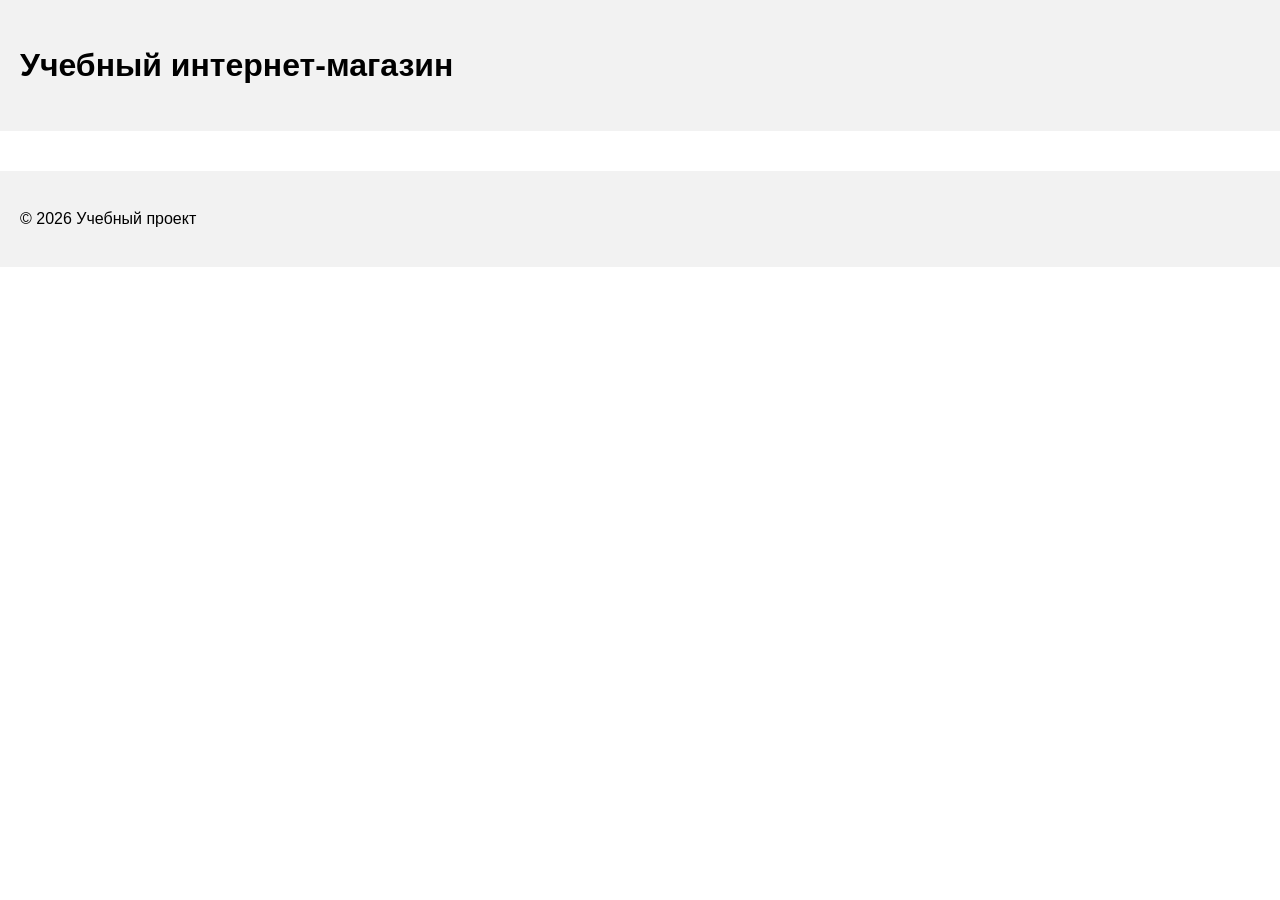
==== index.html @ fc6d2eed "Базовый html код" ====
<!DOCTYPE html>
<html lang="ru">
<head>
  <meta charset="UTF-8">
  <meta name="viewport" content="width=device-width, initial-scale=1.0">
  <title>Каталог товаров</title>
  <link rel="stylesheet" href="css/style.css">
</head>
<body>
  <header>
    <h1>Учебный интернет-магазин</h1>
  </header>

  <main>
    
  </main>

  <footer>
    <p>&copy; 2026 Учебный проект</p>
  </footer>
</body>
</html>
---- css/style.css ----
body {
  margin: 0;
  font-family: Arial, sans-serif;
  line-height: 1.5;
}

header,
main,
footer {
  padding: 20px;
}

header {
  background-color: #f2f2f2;
}

footer {
  background-color: #f2f2f2;
}
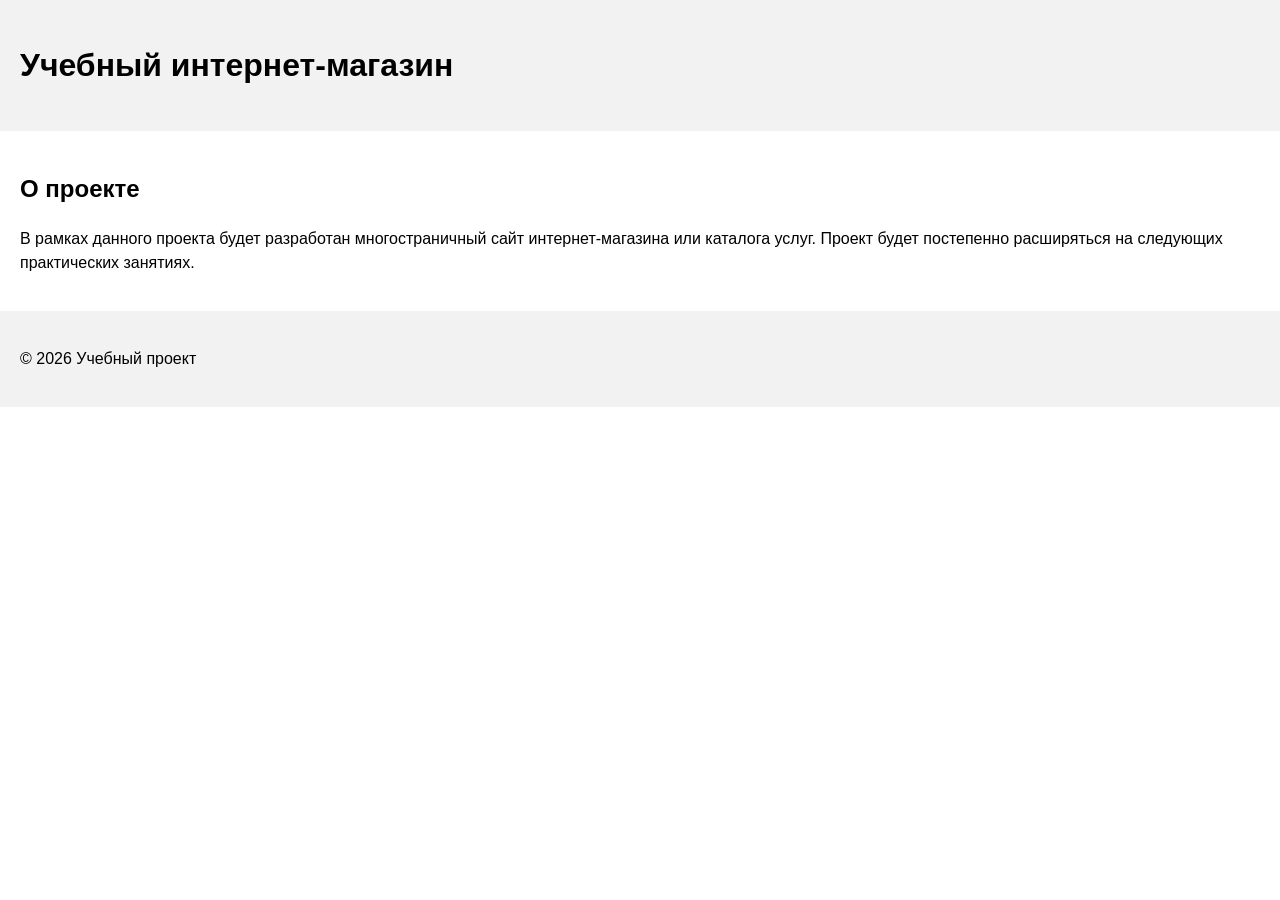
==== commit ad8fa1b4: "html: Добавление блока <selection>" ====
--- a/index.html
+++ b/index.html
@@ -12,7 +12,15 @@
   </header>
 
   <main>
-    
+    <section>
+  <h2>О проекте</h2>
+  <p>
+    В рамках данного проекта будет разработан многостраничный сайт
+    интернет-магазина или каталога услуг. Проект будет постепенно
+    расширяться на следующих практических занятиях.
+  </p>
+</section>
+
   </main>
 
   <footer>
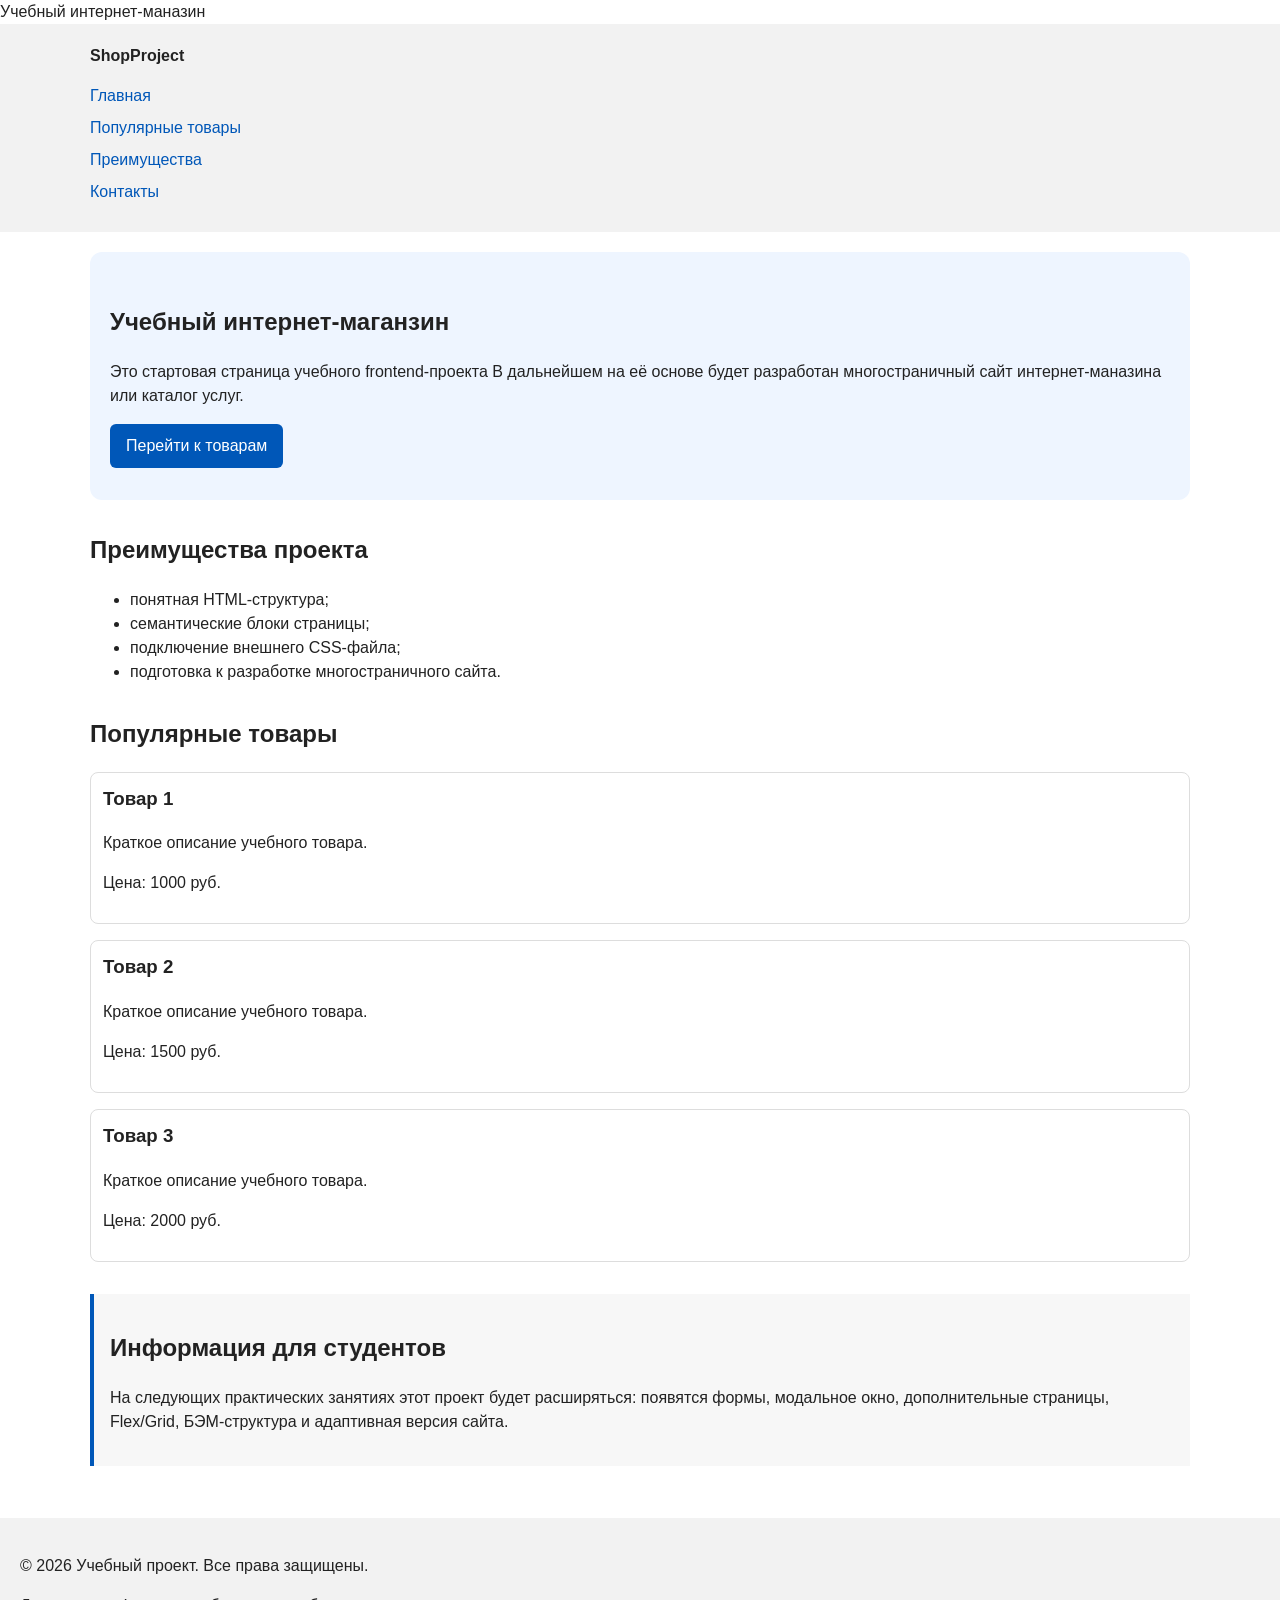
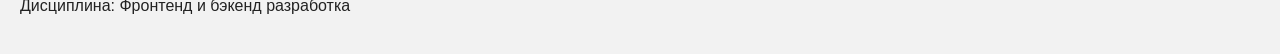
==== commit 4c8e9a56: "feat: add semantic HTML structure and base CSS styles" ====
--- a/index.html
+++ b/index.html
@@ -1,30 +1,80 @@
 <!DOCTYPE html>
 <html lang="ru">
-<head>
-  <meta charset="UTF-8">
-  <meta name="viewport" content="width=device-width, initial-scale=1.0">
-  <title>Каталог товаров</title>
-  <link rel="stylesheet" href="css/style.css">
-</head>
-<body>
-  <header>
-    <h1>Учебный интернет-магазин</h1>
-  </header>
+  <head>
+    <meta charset="UTF-8">
+    <meta name="viewport" content="width=device-width, initial-scale=1.0">
+    <titile>Учебный интернет-маназин<titile>
+      <link rel="stylesheet" href="css/style.css">
+  </head>
 
-  <main>
-    <section>
-  <h2>О проекте</h2>
-  <p>
-    В рамках данного проекта будет разработан многостраничный сайт
-    интернет-магазина или каталога услуг. Проект будет постепенно
-    расширяться на следующих практических занятиях.
-  </p>
-</section>
+  <body>
+    <header>
+      <div class="site-header">
+        <a class="site-logo" href="index.html">ShopProject</a>
 
-  </main>
+        <nav class="site-nav" aria-label="Основная навигация">
+          <ul class="site-nav__list">
+            <li><a href="index.html">Главная</a></li>
+            <li><a href="#popular">Популярные товары</a></li>
+            <li><a href="#advantages">Преимущества</a></li>
+            <li><a href="#contacts">Контакты</a></li>
+          </ul>
+        </nav>
+      </div>
+    </header>
+    <main>
+      <section class="hero">
+        <h1>Учебный интернет-маганзин</h1>
+        <p>
+          Это стартовая страница учебного frontend-проекта
+          В дальнейшем на её основе будет разработан многостраничный сайт
+          интернет-маназина или каталог услуг.
+        </p>
+        <a class="button" href="#popular">Перейти к товарам</a>
+      </section>
+      
+      <section class="section" id="advantages">
+        <h2>Преимущества проекта</h2>
 
-  <footer>
-    <p>&copy; 2026 Учебный проект</p>
-  </footer>
-</body>
-</html>
+        <ul class="advantages-list">
+          <li>понятная HTML-структура;</li>
+          <li>семантические блоки страницы;</li>
+          <li>подключение внешнего CSS-файла;</li>
+          <li>подготовка к разработке многостраничного сайта.</li>
+        </ul>
+      </section>
+      <section class="section" id="popular">
+        <h2>Популярные товары</h2>
+        <article class="product-card">
+          <h3>Товар 1</h3>
+          <p>Краткое описание учебного товара.</p>
+          <p>Цена: 1000 руб.</p>
+        </article>
+        <article class="product-card">
+          <h3>Товар 2</h3>
+          <p>Краткое описание учебного товара.</p>
+          <p>Цена: 1500 руб.</p>
+        </article>
+        <article class="product-card">
+          <h3>Товар 3</h3>
+          <p>Краткое описание учебного товара.</p>
+          <p>Цена: 2000 руб.</p>
+        </article>
+      </section>
+      <aside class="aside-info">
+        <h2>Информация для студентов</h2>
+        <p>
+          На следующих практических занятиях этот проект будет расширяться:
+          появятся формы, модальное окно, дополнительные страницы, Flex/Grid,
+          БЭМ-структура и адаптивная версия сайта.
+        </p>
+      </aside>
+    </main>
+    <footer id="contacts">
+        <p>&copy; 2026 Учебный проект. Все права защищены.</p>
+        <p>Дисциплина: Фронтенд и бэкенд разработка</p>
+    </footer>
+
+
+  </body>
+</html>
--- a/css/style.css
+++ b/css/style.css
@@ -1,7 +1,13 @@
+* {
+  box-sizing: border-box;
+}
+
 body {
   margin: 0;
   font-family: Arial, sans-serif;
   line-height: 1.5;
+  color: #222222;
+  background-color: #ffffff;
 }
 
 header,
@@ -10,10 +16,144 @@
   padding: 20px;
 }
 
+/*
+  Оформляем шапку страницы.
+  Пока используется простой светло-серый фон.
+*/
 header {
   background-color: #f2f2f2;
 }
 
+/*
+  Оформляем подвал страницы тем же фоном,
+  чтобы визуально отделить его от основного содержимого.
+*/
 footer {
   background-color: #f2f2f2;
 }
+
+/*
+  Ограничиваем ширину содержимого шапки,
+  чтобы оно не растягивалось слишком сильно на широких экранах.
+*/
+.site-header {
+  max-width: 1100px;
+  margin: 0 auto;
+}
+
+/*
+  Оформляем текстовый логотип.
+*/
+.site-logo {
+  font-weight: bold;
+  text-decoration: none;
+  color: #222222;
+}
+
+/*
+  Убираем стандартные отступы и маркеры списка навигации.
+*/
+.site-nav__list {
+  padding: 0;
+  margin: 16px 0 0;
+  list-style: none;
+}
+
+/*
+  Добавляем расстояние между пунктами меню.
+*/
+.site-nav__list li {
+  margin-bottom: 8px;
+}
+
+/*
+  Оформляем ссылки меню.
+*/
+.site-nav__list a {
+  color: #0057b8;
+  text-decoration: none;
+}
+
+/*
+  При наведении мыши подчёркиваем ссылку.
+  Подробно состояния интерфейса будут рассмотрены в практической работе 1.7.
+*/
+.site-nav__list a:hover {
+  text-decoration: underline;
+}
+
+/*
+  Hero-блок — первый крупный блок страницы.
+  Он визуально отделяется от остальных разделов фоном и отступами.
+*/
+.hero {
+  max-width: 1100px;
+  margin: 0 auto 32px;
+  padding: 32px 20px;
+  background-color: #eef5ff;
+  border-radius: 12px;
+}
+
+/*
+  Общий класс для разделов страницы.
+*/
+.section {
+  max-width: 1100px;
+  margin: 0 auto 32px;
+}
+
+/*
+  Убираем лишний верхний отступ у заголовков разделов.
+*/
+.section h2 {
+  margin-top: 0;
+}
+
+/*
+  Карточка товара — самостоятельный блок.
+  На следующих занятиях карточки будут доработаны и выстроены в сетку.
+*/
+.product-card {
+  margin-bottom: 16px;
+  padding: 12px;
+  border: 1px solid #dddddd;
+  border-radius: 8px;
+  background-color: #ffffff;
+}
+
+/*
+  Убираем лишний верхний отступ у заголовка карточки.
+*/
+.product-card h3 {
+  margin-top: 0;
+}
+
+/*
+  Пока это обычная ссылка, но визуально она оформляется как кнопка.
+*/
+.button {
+  display: inline-block;
+  padding: 10px 16px;
+  color: #ffffff;
+  background-color: #0057b8;
+  text-decoration: none;
+  border-radius: 6px;
+}
+
+/*
+  Простое состояние наведения для кнопки.
+*/
+.button:hover {
+  background-color: #003f86;
+}
+
+/*
+  Дополнительный информационный блок.
+*/
+.aside-info {
+  max-width: 1100px;
+  margin: 0 auto 32px;
+  padding: 16px;
+  border-left: 4px solid #0057b8;
+  background-color: #f7f7f7;
+}
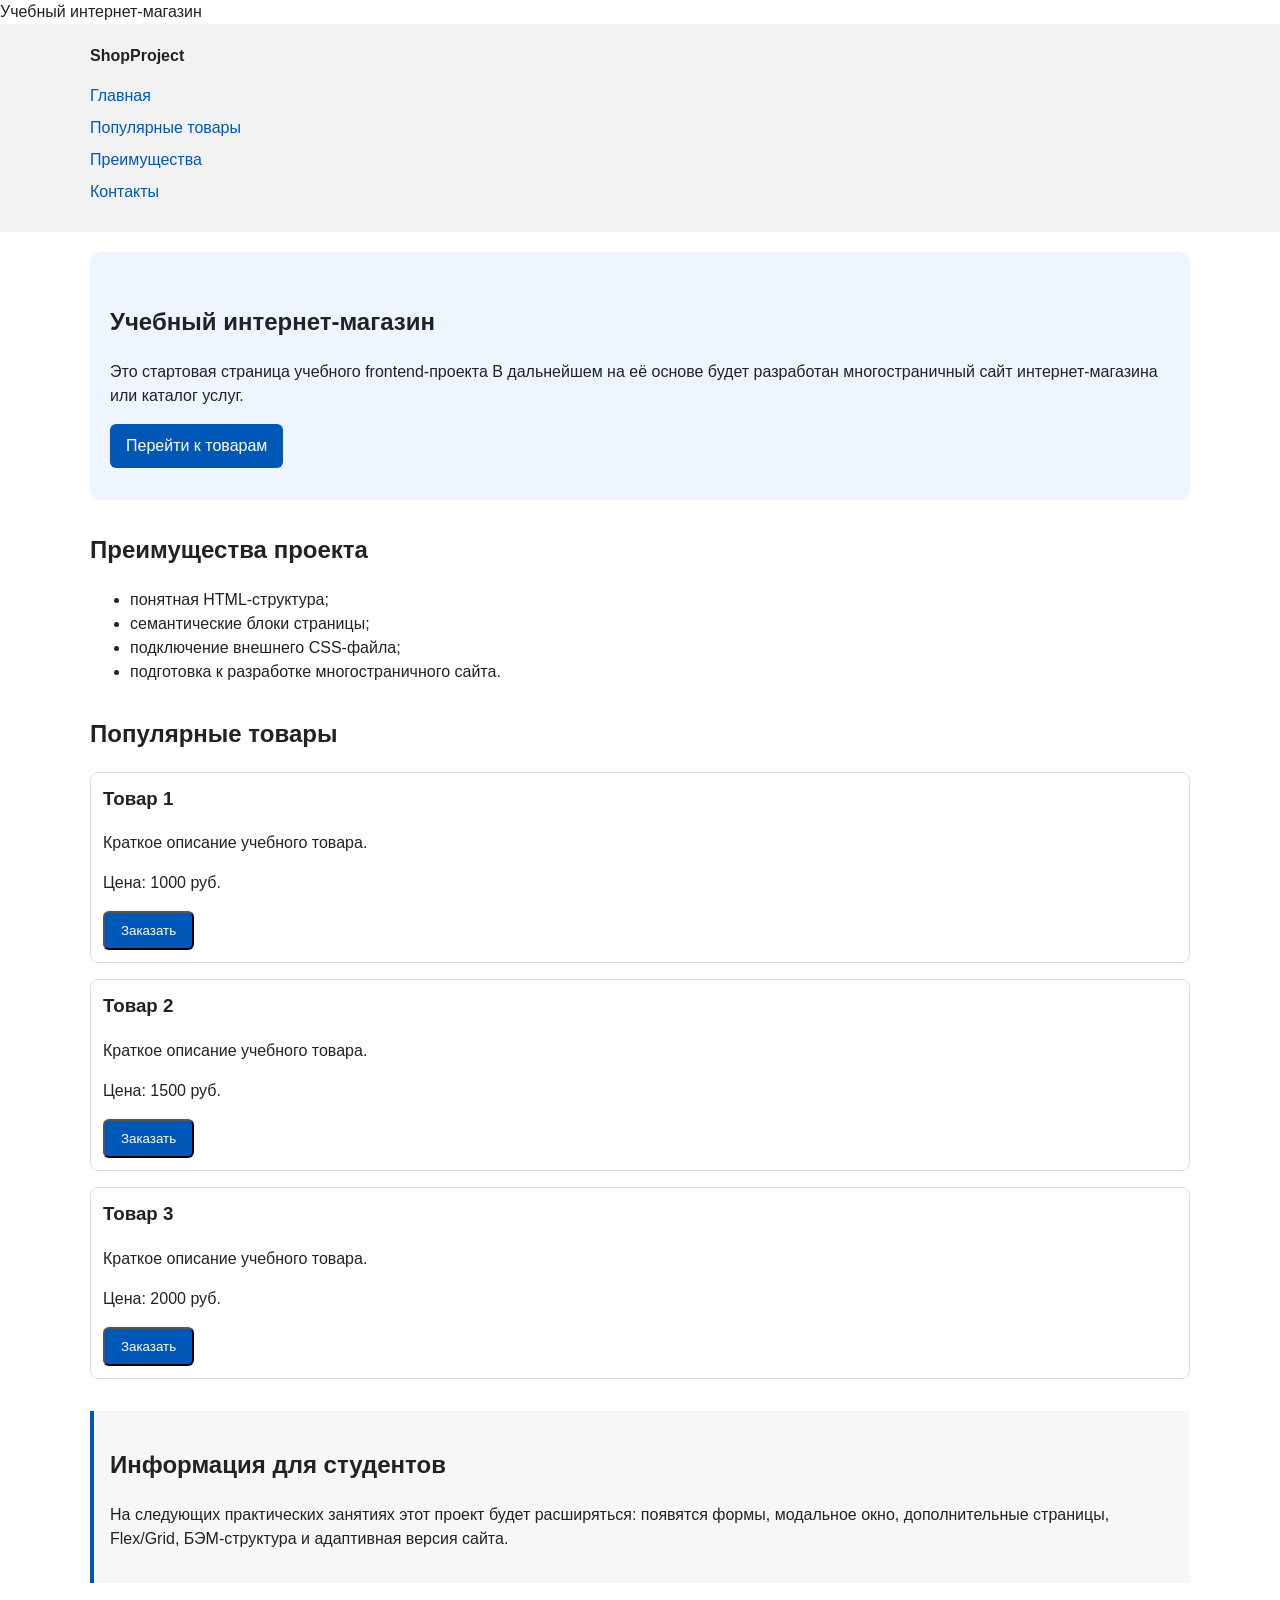
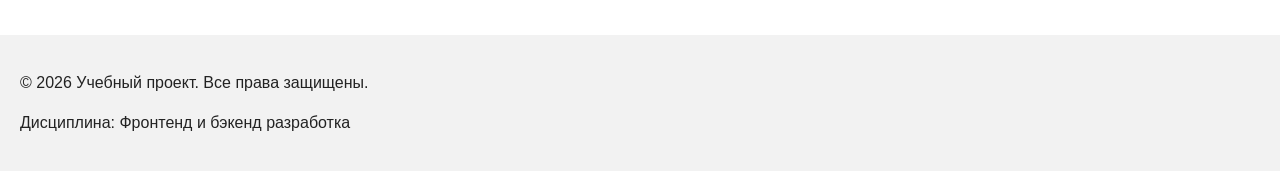
==== commit 23b04e66: "feat: add order form modal and validation" ====
--- a/index.html
+++ b/index.html
@@ -3,8 +3,9 @@
   <head>
     <meta charset="UTF-8">
     <meta name="viewport" content="width=device-width, initial-scale=1.0">
-    <titile>Учебный интернет-маназин<titile>
+    <titile>Учебный интернет-магазин<titile>
       <link rel="stylesheet" href="css/style.css">
+      <script src="js/main.js" defer></script>
   </head>
 
   <body>
@@ -24,11 +25,11 @@
     </header>
     <main>
       <section class="hero">
-        <h1>Учебный интернет-маганзин</h1>
+        <h1>Учебный интернет-магазин</h1>
         <p>
           Это стартовая страница учебного frontend-проекта
           В дальнейшем на её основе будет разработан многостраничный сайт
-          интернет-маназина или каталог услуг.
+          интернет-магазина или каталог услуг.
         </p>
         <a class="button" href="#popular">Перейти к товарам</a>
       </section>
@@ -49,16 +50,28 @@
           <h3>Товар 1</h3>
           <p>Краткое описание учебного товара.</p>
           <p>Цена: 1000 руб.</p>
+          <button class="button product-card__button" type="button" data-product="Товар 1">
+            Заказать
+          </button>
+
         </article>
         <article class="product-card">
           <h3>Товар 2</h3>
           <p>Краткое описание учебного товара.</p>
           <p>Цена: 1500 руб.</p>
+          <button class="button product-card__button" type="button" data-product="Товар 1">
+            Заказать
+          </button>
+
         </article>
         <article class="product-card">
           <h3>Товар 3</h3>
           <p>Краткое описание учебного товара.</p>
           <p>Цена: 2000 руб.</p>
+          <button class="button product-card__button" type="button" data-product="Товар 1">
+            Заказать
+          </button>
+
         </article>
       </section>
       <aside class="aside-info">
@@ -74,7 +87,105 @@
         <p>&copy; 2026 Учебный проект. Все права защищены.</p>
         <p>Дисциплина: Фронтенд и бэкенд разработка</p>
     </footer>
+    
+    <dialog class="order-dialog" id="order-dialog" aria-labelledby="order-dialog-title">
+  <h2 id="order-dialog-title">Оформление заявки</h2>
 
+  <form class="order-form" id="order-form" action="#" method="post" novalidate>
+    <input id="selected-product" name="selected-product" type="hidden">
 
+    <div class="form-field">
+      <label for="order-name">Имя</label>
+      <input
+        id="order-name"
+        name="name"
+        type="text"
+        placeholder="Введите ваше имя"
+        minlength="2"
+        autocomplete="given-name"
+        required
+      >
+    </div>
+
+    <div class="form-field">
+      <label for="order-email">E-mail</label>
+      <input
+        id="order-email"
+        name="email"
+        type="email"
+        placeholder="example@mail.ru"
+        autocomplete="email"
+        required
+      >
+    </div>
+
+    <div class="form-field">
+      <label for="order-phone">Телефон</label>
+      <input
+        id="order-phone"
+        name="phone"
+        type="tel"
+        inputmode="tel"
+        placeholder="+7 (900) 000-00-00"
+        pattern="^\+7 \(\d{3}\) \d{3}-\d{2}-\d{2}$"
+        required
+      >
+      <small>Формат: +7 (900) 000-00-00</small>
+    </div>
+
+    <div class="form-field">
+      <label for="order-date">Дата связи</label>
+      <input
+        id="order-date"
+        name="date"
+        type="date"
+      >
+    </div>
+
+    <div class="form-field">
+      <label for="order-topic">Тема заявки</label>
+      <select id="order-topic" name="topic" required>
+        <option value="">Выберите тему</option>
+        <option value="product">Заказ товара</option>
+        <option value="consultation">Консультация</option>
+        <option value="delivery">Доставка</option>
+      </select>
+    </div>
+
+    <div class="form-field">
+      <label for="order-comment">Комментарий</label>
+      <textarea
+        id="order-comment"
+        name="comment"
+        rows="4"
+        placeholder="Укажите дополнительную информацию"
+      ></textarea>
+    </div>
+
+    <div class="form-field form-field--checkbox">
+      <label>
+        <input
+          id="order-agreement"
+          name="agreement"
+          type="checkbox"
+          required
+        >
+        Я согласен на обработку данных
+      </label>
+    </div>
+
+    <div class="form-actions">
+      <button type="button" id="close-order-dialog">Закрыть</button>
+      <button type="submit">Отправить заявку</button>
+    </div>
+  </form>
+</dialog>
+
+<p class="success-message" id="success-message" hidden>
+  Форма успешно отправлена!
+</p>
+
+    
   </body>
+
 </html>
--- a/css/style.css
+++ b/css/style.css
@@ -157,3 +157,105 @@
   border-left: 4px solid #0057b8;
   background-color: #f7f7f7;
 }
+
+/*
+  Модальное окно.
+  Элемент dialog сам умеет открываться поверх страницы.
+*/
+.order-dialog {
+  width: min(100% - 32px, 560px);
+  padding: 24px;
+  border: none;
+  border-radius: 12px;
+}
+
+/*
+  Затемнение фона за модальным окном.
+*/
+.order-dialog::backdrop {
+  background-color: rgba(0, 0, 0, 0.5);
+}
+
+/*
+  Поле формы.
+  Каждый блок получает нижний отступ.
+*/
+.form-field {
+  margin-bottom: 16px;
+}
+
+/*
+  Подпись поля.
+*/
+.form-field label {
+  display: block;
+  margin-bottom: 6px;
+}
+
+/*
+  Основные поля формы.
+*/
+.form-field input,
+.form-field select,
+.form-field textarea {
+  width: 100%;
+  padding: 10px 12px;
+  border: 1px solid #cccccc;
+  border-radius: 6px;
+  font: inherit;
+}
+
+/*
+  Checkbox не должен занимать всю ширину.
+*/
+.form-field input[type="checkbox"] {
+  width: auto;
+}
+
+/*
+  Подсказка под полем телефона.
+*/
+.form-field small {
+  display: block;
+  margin-top: 4px;
+  color: #666666;
+}
+
+/*
+  Видимый фокус для клавиатурной навигации.
+*/
+.form-field input:focus-visible,
+.form-field select:focus-visible,
+.form-field textarea:focus-visible,
+.form-actions button:focus-visible {
+  outline: 2px solid #0057b8;
+  outline-offset: 2px;
+}
+
+/*
+  Подсветка ошибочных полей.
+  Атрибут aria-invalid будет добавляться через JavaScript.
+*/
+[aria-invalid="true"] {
+  border-color: #b00020;
+}
+
+/*
+  Кнопки формы.
+*/
+.form-actions {
+  display: flex;
+  gap: 12px;
+  margin-top: 20px;
+}
+
+/*
+  Сообщение об успешной отправке.
+*/
+.success-message {
+  max-width: 1100px;
+  margin: 24px auto;
+  padding: 16px;
+  border-left: 4px solid #168a2f;
+  background-color: #eefaf0;
+}
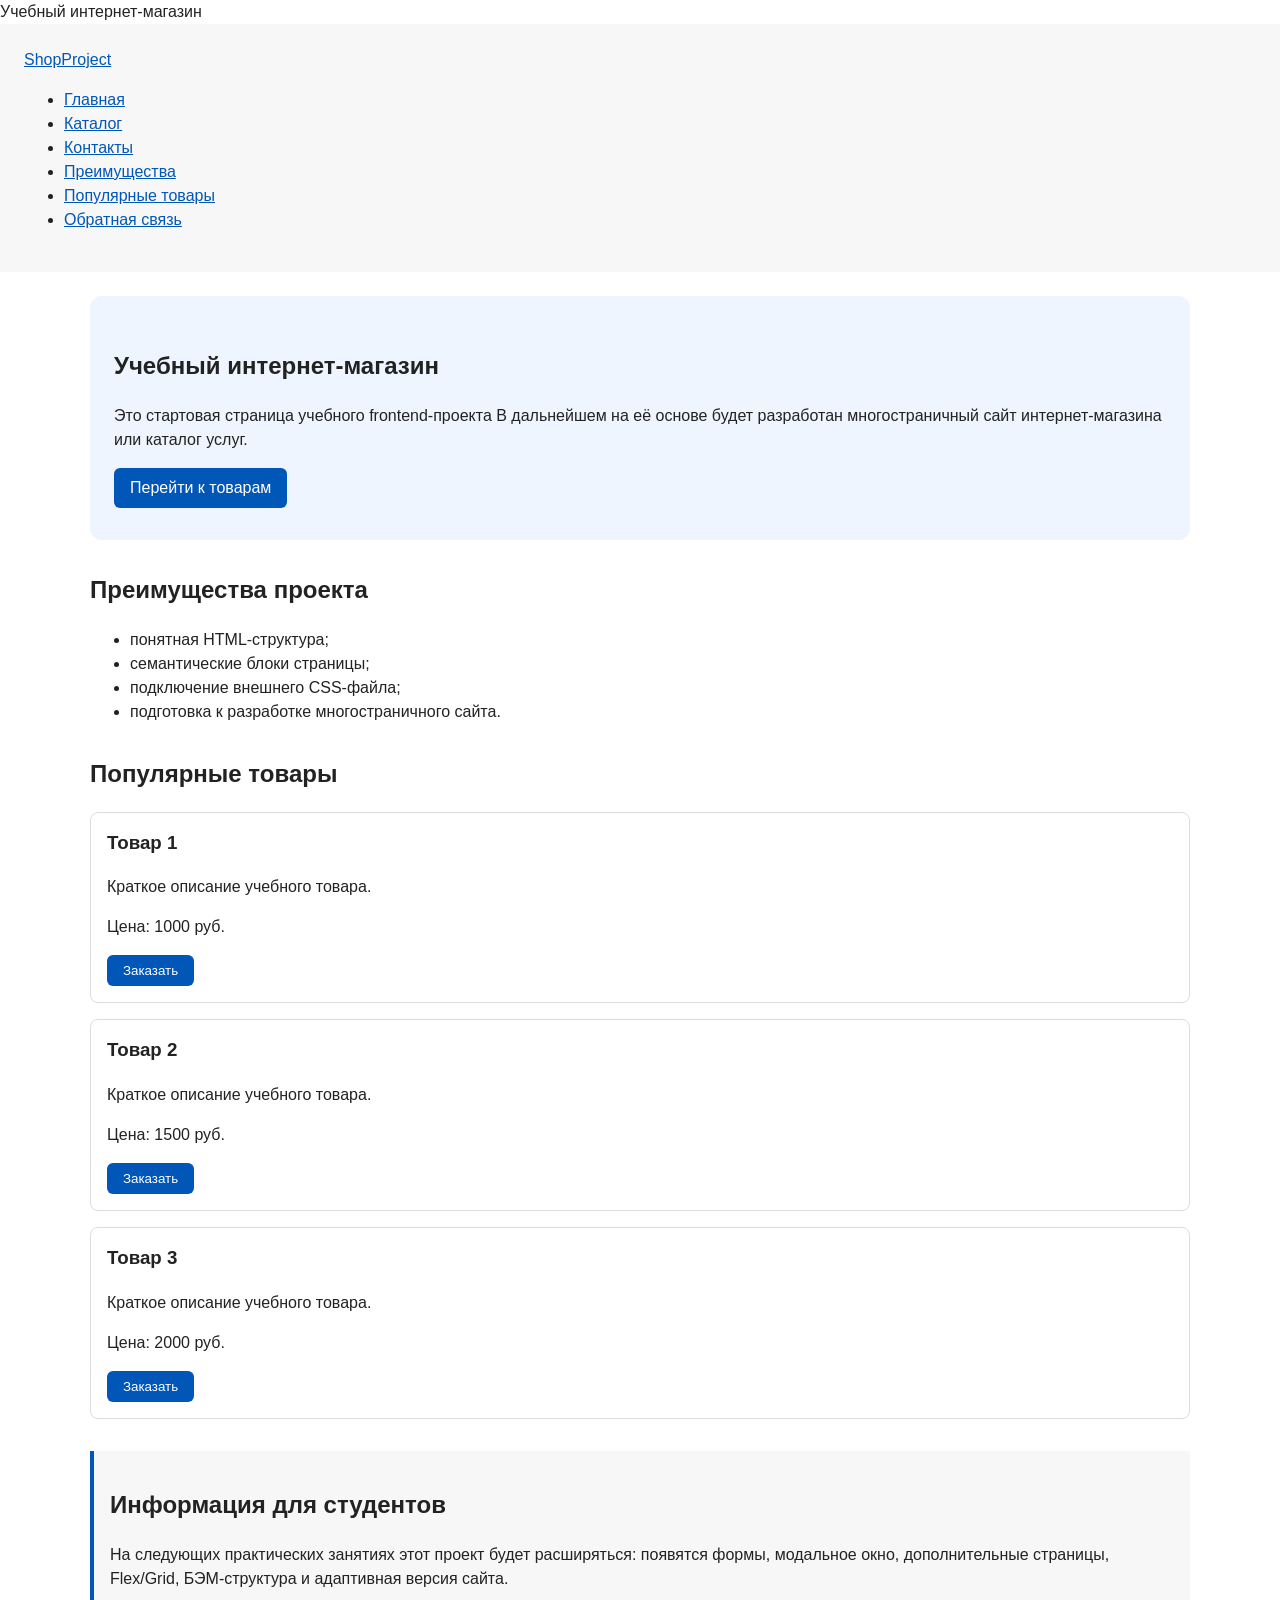
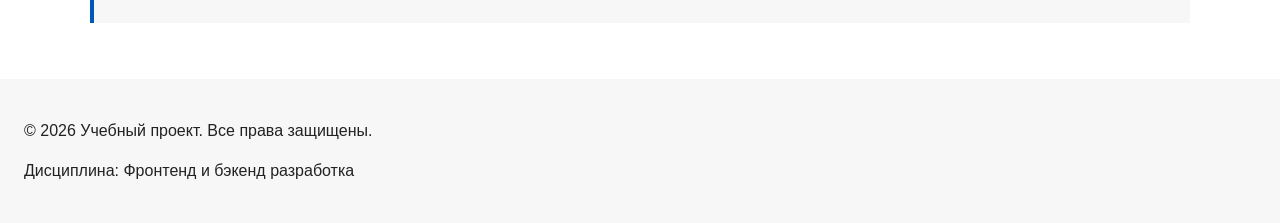
==== commit 388be6d3: "feat: add multi-page structure navigation and anchors" ====
--- a/index.html
+++ b/index.html
@@ -1,6 +1,11 @@
 <!DOCTYPE html>
 <html lang="ru">
   <head>
+    <meta property="og:type" content="website">
+<meta property="og:title" content="Учебный интернет-магазин">
+<meta property="og:description" content="Учебный frontend-проект интернет-магазина.">
+<meta property="og:image" content="https://reyden684.github.io/kr1-html-css-shop/images/preview.jpg">
+
     <meta charset="UTF-8">
     <meta name="viewport" content="width=device-width, initial-scale=1.0">
     <titile>Учебный интернет-магазин<titile>
@@ -14,13 +19,16 @@
         <a class="site-logo" href="index.html">ShopProject</a>
 
         <nav class="site-nav" aria-label="Основная навигация">
-          <ul class="site-nav__list">
-            <li><a href="index.html">Главная</a></li>
-            <li><a href="#popular">Популярные товары</a></li>
-            <li><a href="#advantages">Преимущества</a></li>
-            <li><a href="#contacts">Контакты</a></li>
-          </ul>
-        </nav>
+  <ul class="site-nav__list">
+    <li><a href="index.html">Главная</a></li>
+    <li><a href="catalog.html">Каталог</a></li>
+    <li><a href="contacts.html">Контакты</a></li>
+    <li><a href="index.html#advantages">Преимущества</a></li>
+    <li><a href="index.html#popular">Популярные товары</a></li>
+    <li><a href="index.html#contacts">Обратная связь</a></li>
+  </ul>
+</nav>
+
       </div>
     </header>
     <main>
--- a/css/style.css
+++ b/css/style.css
@@ -1,3 +1,43 @@
+/* ===============================
+   1. Переменные проекта
+   =============================== */
+:root {
+  /* Основные цвета проекта */
+  --color-bg: #ffffff;
+  --color-text: #222222;
+  --color-muted: #666666;
+  --color-primary: #0057b8;
+  --color-primary-dark: #003f86;
+  --color-border: #dddddd;
+  --color-surface: #f7f7f7;
+  --color-surface-accent: #eef5ff;
+  --color-danger: #b00020;
+  --color-success: #168a2f;
+  --color-success-bg: #eefaf0;
+  --color-white: #ffffff;
+
+  /* Отступы */
+  --space-xs: 4px;
+  --space-sm: 8px;
+  --space-md: 16px;
+  --space-lg: 24px;
+  --space-xl: 32px;
+
+  /* Скругления */
+  --radius-sm: 6px;
+  --radius-md: 8px;
+  --radius-lg: 12px;
+
+  /* Размеры */
+  --container-width: 1100px;
+}
+/* ===============================
+   2. Базовые стили
+   =============================== */
+  html {
+  scroll-behavior: smooth;
+}
+
 * {
   box-sizing: border-box;
 }
@@ -6,256 +46,194 @@
   margin: 0;
   font-family: Arial, sans-serif;
   line-height: 1.5;
-  color: #222222;
-  background-color: #ffffff;
+  color: var(--color-text);
+  background-color: var(--color-bg);
 }
 
 header,
 main,
 footer {
-  padding: 20px;
-}
-
-/*
-  Оформляем шапку страницы.
-  Пока используется простой светло-серый фон.
-*/
+  padding: var(--space-lg);
+}
+
 header {
-  background-color: #f2f2f2;
-}
-
-/*
-  Оформляем подвал страницы тем же фоном,
-  чтобы визуально отделить его от основного содержимого.
-*/
+  background-color: var(--color-surface);
+}
 footer {
-  background-color: #f2f2f2;
-}
-
-/*
-  Ограничиваем ширину содержимого шапки,
-  чтобы оно не растягивалось слишком сильно на широких экранах.
-*/
-.site-header {
-  max-width: 1100px;
-  margin: 0 auto;
-}
-
-/*
-  Оформляем текстовый логотип.
-*/
-.site-logo {
-  font-weight: bold;
+  background-color: var(--color-surface);
+}
+
+/* ===============================
+   3. Общие элементы интерфейса
+   =============================== */
+a {
+  color: var(--color-primary);
+}
+
+a:hover {
+  color: var(--color-primary-dark);
+}
+
+a:focus-visible {
+  outline: 2px solid var(--color-primary);
+  outline-offset: 3px;
+}
+
+.button {
+  display: inline-block;
+  padding: var(--space-sm) var(--space-md);
+  color: var(--color-white);
+  background-color: var(--color-primary);
   text-decoration: none;
-  color: #222222;
-}
-
-/*
-  Убираем стандартные отступы и маркеры списка навигации.
-*/
-.site-nav__list {
-  padding: 0;
-  margin: 16px 0 0;
-  list-style: none;
-}
-
-/*
-  Добавляем расстояние между пунктами меню.
-*/
-.site-nav__list li {
-  margin-bottom: 8px;
-}
-
-/*
-  Оформляем ссылки меню.
-*/
-.site-nav__list a {
-  color: #0057b8;
-  text-decoration: none;
-}
-
-/*
-  При наведении мыши подчёркиваем ссылку.
-  Подробно состояния интерфейса будут рассмотрены в практической работе 1.7.
-*/
-.site-nav__list a:hover {
-  text-decoration: underline;
-}
-
-/*
-  Hero-блок — первый крупный блок страницы.
-  Он визуально отделяется от остальных разделов фоном и отступами.
-*/
+  border: none;
+  border-radius: var(--radius-sm);
+  cursor: pointer;
+}
+
+.button:hover {
+  background-color: var(--color-primary-dark);
+}
+
+.button:focus-visible {
+  outline: 2px solid var(--color-primary);
+  outline-offset: 3px;
+}
+
+.button:disabled {
+  opacity: 0.6;
+  cursor: not-allowed;
+}
+
+/* ===============================
+   4. Компоненты страницы
+   =============================== */
 .hero {
-  max-width: 1100px;
-  margin: 0 auto 32px;
-  padding: 32px 20px;
-  background-color: #eef5ff;
-  border-radius: 12px;
-}
-
-/*
-  Общий класс для разделов страницы.
-*/
+  max-width: var(--container-width);
+  margin: 0 auto var(--space-xl);
+  padding: var(--space-xl) var(--space-lg);
+  background-color: var(--color-surface-accent);
+  border-radius: var(--radius-lg);
+}
+
 .section {
-  max-width: 1100px;
-  margin: 0 auto 32px;
-}
-
-/*
-  Убираем лишний верхний отступ у заголовков разделов.
-*/
+  max-width: var(--container-width);
+  margin: 0 auto var(--space-xl);
+}
+
 .section h2 {
   margin-top: 0;
 }
 
-/*
-  Карточка товара — самостоятельный блок.
-  На следующих занятиях карточки будут доработаны и выстроены в сетку.
-*/
 .product-card {
-  margin-bottom: 16px;
-  padding: 12px;
-  border: 1px solid #dddddd;
-  border-radius: 8px;
-  background-color: #ffffff;
-}
-
-/*
-  Убираем лишний верхний отступ у заголовка карточки.
-*/
+  margin-bottom: var(--space-md);
+  padding: var(--space-md);
+  border: 1px solid var(--color-border);
+  border-radius: var(--radius-md);
+  background-color: var(--color-bg);
+}
+
+.product-card:hover {
+  border-color: var(--color-primary);
+}
+
 .product-card h3 {
   margin-top: 0;
 }
 
-/*
-  Пока это обычная ссылка, но визуально она оформляется как кнопка.
-*/
-.button {
-  display: inline-block;
-  padding: 10px 16px;
-  color: #ffffff;
-  background-color: #0057b8;
-  text-decoration: none;
-  border-radius: 6px;
-}
-
-/*
-  Простое состояние наведения для кнопки.
-*/
-.button:hover {
-  background-color: #003f86;
-}
-
-/*
-  Дополнительный информационный блок.
-*/
 .aside-info {
-  max-width: 1100px;
-  margin: 0 auto 32px;
-  padding: 16px;
-  border-left: 4px solid #0057b8;
-  background-color: #f7f7f7;
-}
-
-/*
-  Модальное окно.
-  Элемент dialog сам умеет открываться поверх страницы.
-*/
+  max-width: var(--container-width);
+  margin: 0 auto var(--space-xl);
+  padding: var(--space-md);
+  border-left: 4px solid var(--color-primary);
+  background-color: var(--color-surface);
+}
+.breadcrumbs {
+  max-width: var(--container-width);
+  margin: 0 auto var(--space-md);
+  font-size: 14px;
+  color: var(--color-muted);
+}
+
+.breadcrumbs a {
+  color: var(--color-primary);
+}
+
+.breadcrumbs span::before {
+  content: " / ";
+  color: var(--color-muted);
+}
+
+:target {
+  outline: 2px dashed var(--color-primary);
+  outline-offset: 4px;
+}
+
+
+
+/* ===============================
+   5. Форма и модальное окно
+   =============================== */
 .order-dialog {
   width: min(100% - 32px, 560px);
-  padding: 24px;
+  padding: var(--space-lg);
   border: none;
-  border-radius: 12px;
-}
-
-/*
-  Затемнение фона за модальным окном.
-*/
+  border-radius: var(--radius-lg);
+}
+
 .order-dialog::backdrop {
   background-color: rgba(0, 0, 0, 0.5);
 }
 
-/*
-  Поле формы.
-  Каждый блок получает нижний отступ.
-*/
 .form-field {
-  margin-bottom: 16px;
-}
-
-/*
-  Подпись поля.
-*/
+  margin-bottom: var(--space-md);
+}
+
 .form-field label {
   display: block;
-  margin-bottom: 6px;
-}
-
-/*
-  Основные поля формы.
-*/
+  margin-bottom: var(--space-xs);
+}
+
 .form-field input,
 .form-field select,
 .form-field textarea {
   width: 100%;
   padding: 10px 12px;
-  border: 1px solid #cccccc;
-  border-radius: 6px;
+  border: 1px solid var(--color-border);
+  border-radius: var(--radius-sm);
   font: inherit;
 }
 
-/*
-  Checkbox не должен занимать всю ширину.
-*/
 .form-field input[type="checkbox"] {
   width: auto;
 }
 
-/*
-  Подсказка под полем телефона.
-*/
 .form-field small {
   display: block;
-  margin-top: 4px;
-  color: #666666;
-}
-
-/*
-  Видимый фокус для клавиатурной навигации.
-*/
+  margin-top: var(--space-xs);
+  color: var(--color-muted);
+}
+
+.form-field input:hover,
+.form-field select:hover,
+.form-field textarea:hover {
+  border-color: var(--color-primary);
+}
+
 .form-field input:focus-visible,
 .form-field select:focus-visible,
 .form-field textarea:focus-visible,
 .form-actions button:focus-visible {
-  outline: 2px solid #0057b8;
-  outline-offset: 2px;
-}
-
-/*
-  Подсветка ошибочных полей.
-  Атрибут aria-invalid будет добавляться через JavaScript.
-*/
+  outline: 2px solid var(--color-primary);
+  outline-offset: 3px;
+}
+
 [aria-invalid="true"] {
-  border-color: #b00020;
-}
-
-/*
-  Кнопки формы.
-*/
-.form-actions {
-  display: flex;
-  gap: 12px;
-  margin-top: 20px;
-}
-
-/*
-  Сообщение об успешной отправке.
-*/
+  border-color: var(--color-danger);
+}
 .success-message {
-  max-width: 1100px;
-  margin: 24px auto;
-  padding: 16px;
-  border-left: 4px solid #168a2f;
-  background-color: #eefaf0;
-}
+  max-width: var(--container-width);
+  margin: var(--space-lg) auto;
+  padding: var(--space-md);
+  border-left: 4px solid var(--color-success);
+  background-color: var(--color-success-bg);
+}
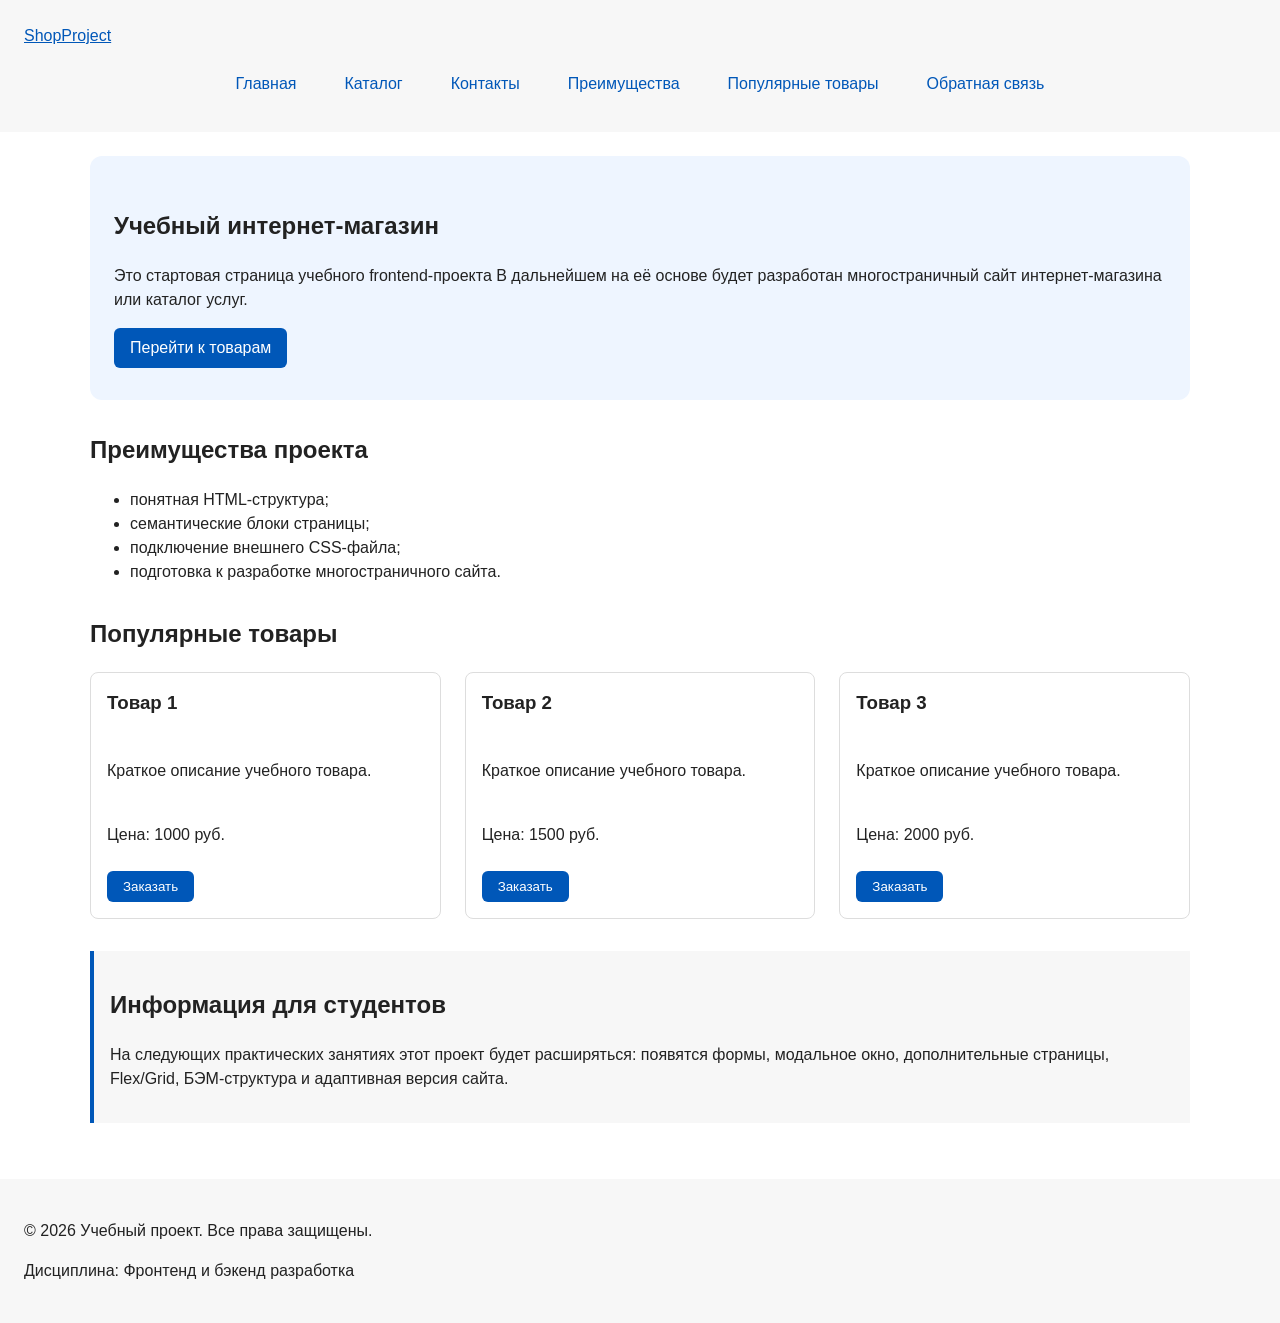
==== commit 36e39e54: "feat: add flex navigation and grid catalog layout" ====
--- a/index.html
+++ b/index.html
@@ -4,11 +4,10 @@
     <meta property="og:type" content="website">
 <meta property="og:title" content="Учебный интернет-магазин">
 <meta property="og:description" content="Учебный frontend-проект интернет-магазина.">
-<meta property="og:image" content="https://reyden684.github.io/kr1-html-css-shop/images/preview.jpg">
-
     <meta charset="UTF-8">
     <meta name="viewport" content="width=device-width, initial-scale=1.0">
-    <titile>Учебный интернет-магазин<titile>
+    <meta name="description" content="Главная страница учебного интернет-магазина.">
+    <title>Учебный интернет-магазин</title>
       <link rel="stylesheet" href="css/style.css">
       <script src="js/main.js" defer></script>
   </head>
@@ -53,35 +52,37 @@
         </ul>
       </section>
       <section class="section" id="popular">
-        <h2>Популярные товары</h2>
-        <article class="product-card">
-          <h3>Товар 1</h3>
-          <p>Краткое описание учебного товара.</p>
-          <p>Цена: 1000 руб.</p>
-          <button class="button product-card__button" type="button" data-product="Товар 1">
-            Заказать
-          </button>
-
-        </article>
-        <article class="product-card">
-          <h3>Товар 2</h3>
-          <p>Краткое описание учебного товара.</p>
-          <p>Цена: 1500 руб.</p>
-          <button class="button product-card__button" type="button" data-product="Товар 1">
-            Заказать
-          </button>
-
-        </article>
-        <article class="product-card">
-          <h3>Товар 3</h3>
-          <p>Краткое описание учебного товара.</p>
-          <p>Цена: 2000 руб.</p>
-          <button class="button product-card__button" type="button" data-product="Товар 1">
-            Заказать
-          </button>
-
-        </article>
-      </section>
+  <h2>Популярные товары</h2>
+
+  <div class="products-grid">
+    <article class="product-card">
+      <h3>Товар 1</h3>
+      <p>Краткое описание учебного товара.</p>
+      <p>Цена: 1000 руб.</p>
+      <button class="button product-card__button" type="button" data-product="Товар 1">
+        Заказать
+      </button>
+    </article>
+
+    <article class="product-card">
+      <h3>Товар 2</h3>
+      <p>Краткое описание учебного товара.</p>
+      <p>Цена: 1500 руб.</p>
+      <button class="button product-card__button" type="button" data-product="Товар 2">
+        Заказать
+      </button>
+    </article>
+
+    <article class="product-card">
+      <h3>Товар 3</h3>
+      <p>Краткое описание учебного товара.</p>
+      <p>Цена: 2000 руб.</p>
+      <button class="button product-card__button" type="button" data-product="Товар 3">
+        Заказать
+      </button>
+    </article>
+  </div>
+</section>
       <aside class="aside-info">
         <h2>Информация для студентов</h2>
         <p>
@@ -196,4 +197,4 @@
     
   </body>
 
-</html>+</html>
--- a/css/style.css
+++ b/css/style.css
@@ -66,6 +66,42 @@
 /* ===============================
    3. Общие элементы интерфейса
    =============================== */
+   .site-nav__list {
+  display: flex;
+  flex-wrap: wrap;
+  justify-content: center;
+  align-items: center;
+  gap: var(--space-md);
+  padding: 0;
+  margin: var(--space-md) 0 0;
+  list-style: none;
+}
+
+
+/*
+  Добавляем расстояние между пунктами меню.
+*/
+.site-nav__list li {
+  margin-bottom: var(--space-xs);
+}
+
+/*
+  Оформляем ссылки меню.
+*/
+.site-nav__list a {
+  display: inline-block;
+  padding: var(--space-sm) var(--space-md);
+  color: var(--color-primary);
+  text-decoration: none;
+  border-radius: var(--radius-sm);
+}
+
+.site-nav__list a:hover {
+  color: var(--color-white);
+  background-color: var(--color-primary);
+}
+
+
 a {
   color: var(--color-primary);
 }
@@ -90,6 +126,7 @@
   cursor: pointer;
 }
 
+
 .button:hover {
   background-color: var(--color-primary-dark);
 }
@@ -103,6 +140,11 @@
   opacity: 0.6;
   cursor: not-allowed;
 }
+.product-card .button {
+  margin-top: auto;
+  align-self: flex-start;
+}
+
 
 /* ===============================
    4. Компоненты страницы
@@ -124,13 +166,22 @@
   margin-top: 0;
 }
 
+.products-grid {
+  display: grid;
+  grid-template-columns: repeat(3, 1fr);
+  gap: var(--space-lg);
+}
 .product-card {
-  margin-bottom: var(--space-md);
+  display: flex;
+  flex-direction: column;
+  gap: var(--space-sm);
+  margin-bottom: 0;
   padding: var(--space-md);
   border: 1px solid var(--color-border);
   border-radius: var(--radius-md);
   background-color: var(--color-bg);
 }
+
 
 .product-card:hover {
   border-color: var(--color-primary);
@@ -167,6 +218,55 @@
   outline: 2px dashed var(--color-primary);
   outline-offset: 4px;
 }
+
+.catalog-layout {
+  max-width: var(--container-width);
+  margin: 0 auto var(--space-xl);
+  display: grid;
+  grid-template-columns: 260px 1fr;
+  grid-template-areas: "filters products";
+  gap: var(--space-lg);
+}
+.catalog-products {
+  grid-area: products;
+}
+.catalog-filters {
+  grid-area: filters;
+  padding: var(--space-md);
+  border: 1px solid var(--color-border);
+  border-radius: var(--radius-md);
+  background-color: var(--color-surface);
+}
+.filters-form {
+  display: grid;
+  gap: var(--space-md);
+}
+
+.filters-form fieldset {
+  margin: 0;
+  padding: var(--space-md);
+  border: 1px solid var(--color-border);
+  border-radius: var(--radius-sm);
+}
+
+.filters-form legend {
+  font-weight: 700;
+}
+
+.filters-form label {
+  display: block;
+  margin-bottom: var(--space-sm);
+}
+.filters-form input[type="number"] {
+  width: 100%;
+  padding: 8px 10px;
+  border: 1px solid var(--color-border);
+  border-radius: var(--radius-sm);
+  font: inherit;
+}
+
+
+
 
 
 
@@ -230,6 +330,13 @@
 [aria-invalid="true"] {
   border-color: var(--color-danger);
 }
+
+.form-actions {
+  display: flex;
+  gap: 12px;
+  margin-top: 20px;
+}
+
 .success-message {
   max-width: var(--container-width);
   margin: var(--space-lg) auto;
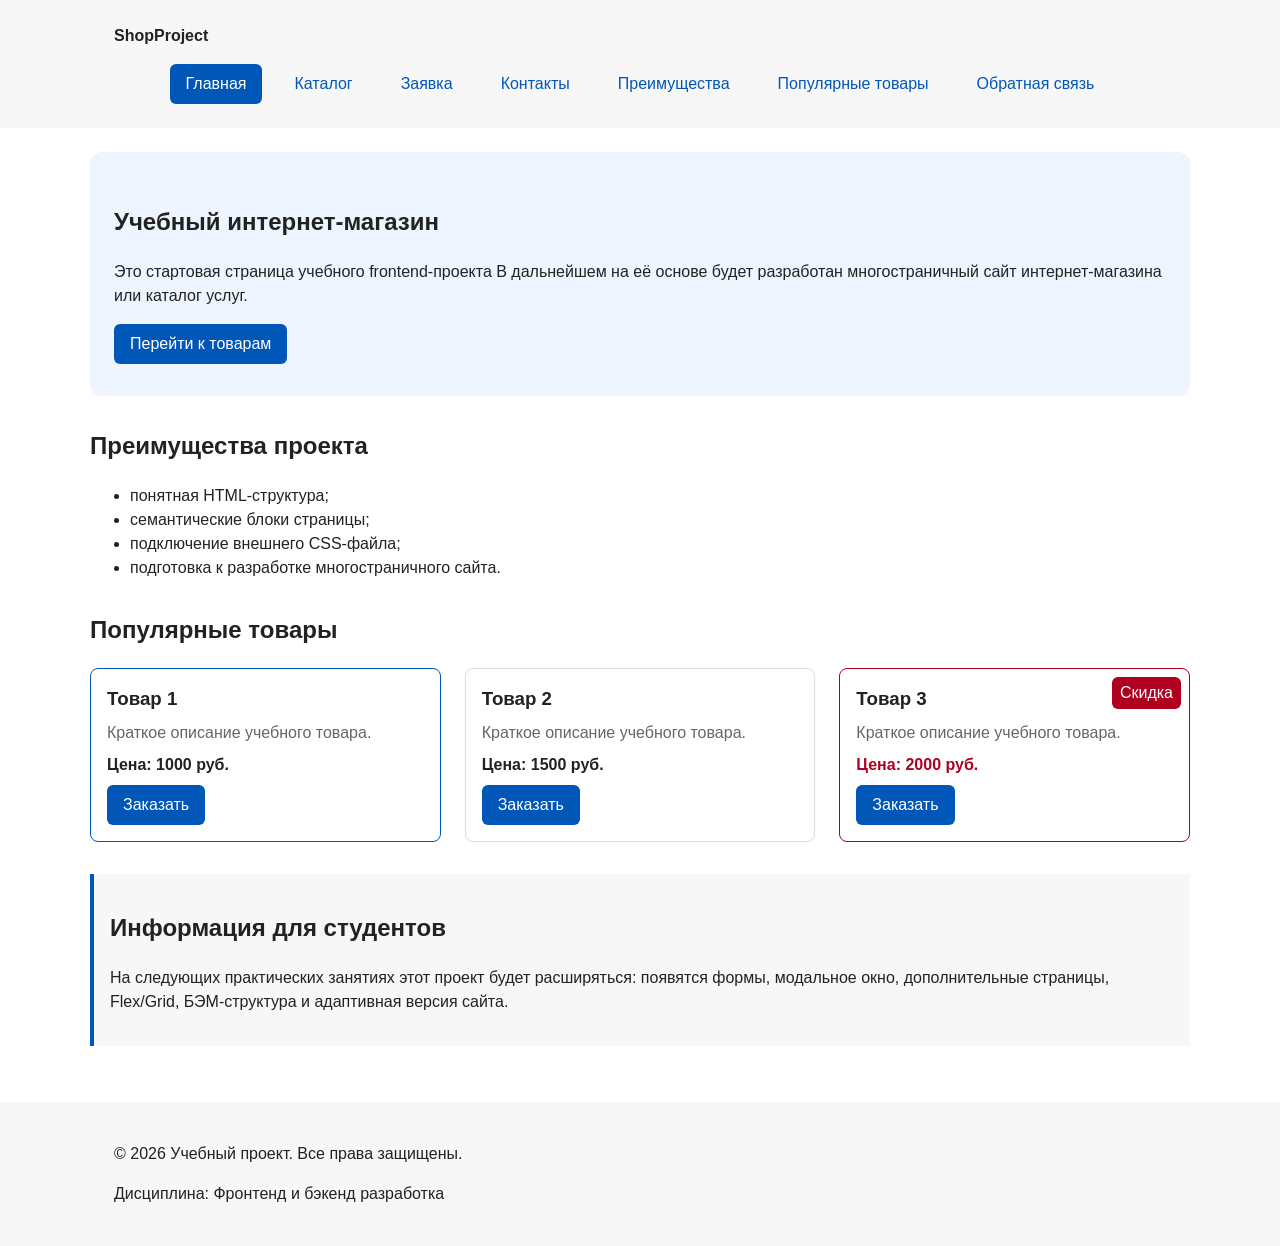
==== commit 7eca209f: "fix: prepare HTML CSS project for submission" ====
--- a/index.html
+++ b/index.html
@@ -2,32 +2,46 @@
 <html lang="ru">
   <head>
     <meta property="og:type" content="website">
-<meta property="og:title" content="Учебный интернет-магазин">
-<meta property="og:description" content="Учебный frontend-проект интернет-магазина.">
+    <meta property="og:title" content="Учебный интернет-магазин">
+    <meta property="og:description" content="Учебный frontend-проект интернет-магазина.">
     <meta charset="UTF-8">
     <meta name="viewport" content="width=device-width, initial-scale=1.0">
     <meta name="description" content="Главная страница учебного интернет-магазина.">
     <title>Учебный интернет-магазин</title>
-      <link rel="stylesheet" href="css/style.css">
-      <script src="js/main.js" defer></script>
+    <link rel="stylesheet" href="css/style.css">
+    <script src="js/main.js" defer></script>
   </head>
 
   <body>
-    <header>
-      <div class="site-header">
-        <a class="site-logo" href="index.html">ShopProject</a>
+    <header class="site-header">
+      <div class="site-header__inner">
+        <a class="site-header__logo" href="index.html">ShopProject</a>
 
         <nav class="site-nav" aria-label="Основная навигация">
-  <ul class="site-nav__list">
-    <li><a href="index.html">Главная</a></li>
-    <li><a href="catalog.html">Каталог</a></li>
-    <li><a href="contacts.html">Контакты</a></li>
-    <li><a href="index.html#advantages">Преимущества</a></li>
-    <li><a href="index.html#popular">Популярные товары</a></li>
-    <li><a href="index.html#contacts">Обратная связь</a></li>
-  </ul>
-</nav>
-
+          <ul class="site-nav__list">
+            <li class="site-nav__item">
+              <a class="site-nav__link site-nav__link--active" href="index.html">Главная</a>
+            </li>
+            <li class="site-nav__item">
+              <a class="site-nav__link" href="catalog.html">Каталог</a>
+            </li>
+            <li class="site-nav__item">
+              <a class="site-nav__link" href="order.html">Заявка</a>
+            </li>
+            <li class="site-nav__item">
+              <a class="site-nav__link" href="contacts.html">Контакты</a>
+            </li>
+            <li class="site-nav__item">
+              <a class="site-nav__link" href="index.html#advantages">Преимущества</a>
+            </li>
+            <li class="site-nav__item">
+              <a class="site-nav__link" href="index.html#popular">Популярные товары</a>
+            </li>
+            <li class="site-nav__item">
+              <a class="site-nav__link" href="index.html#contacts">Обратная связь</a>
+            </li>
+          </ul>
+        </nav>
       </div>
     </header>
     <main>
@@ -38,7 +52,7 @@
           В дальнейшем на её основе будет разработан многостраничный сайт
           интернет-магазина или каталог услуг.
         </p>
-        <a class="button" href="#popular">Перейти к товарам</a>
+        <a class="button button--primary" href="#popular">Перейти к товарам</a>
       </section>
       
       <section class="section" id="advantages">
@@ -55,29 +69,30 @@
   <h2>Популярные товары</h2>
 
   <div class="products-grid">
-    <article class="product-card">
-      <h3>Товар 1</h3>
-      <p>Краткое описание учебного товара.</p>
-      <p>Цена: 1000 руб.</p>
-      <button class="button product-card__button" type="button" data-product="Товар 1">
+    <article class="product-card product-card--featured">
+      <h3 class="product-card__title">Товар 1</h3>
+      <p class="product-card__description">Краткое описание учебного товара.</p>
+      <p class="product-card__price">Цена: 1000 руб.</p>
+      <button class="button button--primary product-card__button" type="button" data-product="Товар 1">
         Заказать
       </button>
     </article>
 
     <article class="product-card">
-      <h3>Товар 2</h3>
-      <p>Краткое описание учебного товара.</p>
-      <p>Цена: 1500 руб.</p>
-      <button class="button product-card__button" type="button" data-product="Товар 2">
+      <h3 class="product-card__title">Товар 2</h3>
+      <p class="product-card__description">Краткое описание учебного товара.</p>
+      <p class="product-card__price">Цена: 1500 руб.</p>
+      <button class="button button--primary product-card__button" type="button" data-product="Товар 2">
         Заказать
       </button>
     </article>
 
-    <article class="product-card">
-      <h3>Товар 3</h3>
-      <p>Краткое описание учебного товара.</p>
-      <p>Цена: 2000 руб.</p>
-      <button class="button product-card__button" type="button" data-product="Товар 3">
+    <article class="product-card product-card--discount">
+      <span class="product-card__badge">Скидка</span>
+      <h3 class="product-card__title">Товар 3</h3>
+      <p class="product-card__description">Краткое описание учебного товара.</p>
+      <p class="product-card__price">Цена: 2000 руб.</p>
+      <button class="button button--primary product-card__button" type="button" data-product="Товар 3">
         Заказать
       </button>
     </article>
@@ -92,20 +107,23 @@
         </p>
       </aside>
     </main>
-    <footer id="contacts">
+    <footer class="site-footer" id="contacts">
+      <div class="site-footer__inner">
         <p>&copy; 2026 Учебный проект. Все права защищены.</p>
         <p>Дисциплина: Фронтенд и бэкенд разработка</p>
+      </div>
     </footer>
     
     <dialog class="order-dialog" id="order-dialog" aria-labelledby="order-dialog-title">
-  <h2 id="order-dialog-title">Оформление заявки</h2>
+  <h2 class="order-dialog__title" id="order-dialog-title">Оформление заявки</h2>
 
   <form class="order-form" id="order-form" action="#" method="post" novalidate>
     <input id="selected-product" name="selected-product" type="hidden">
 
-    <div class="form-field">
-      <label for="order-name">Имя</label>
-      <input
+    <div class="order-form__field">
+      <label class="order-form__label" for="order-name">Имя</label>
+      <input
+      class="order-form__input"
         id="order-name"
         name="name"
         type="text"
@@ -116,9 +134,10 @@
       >
     </div>
 
-    <div class="form-field">
-      <label for="order-email">E-mail</label>
-      <input
+    <div class="order-form__field">
+      <label class="order-form__label" for="order-email">E-mail</label>
+      <input
+      class="order-form__input"
         id="order-email"
         name="email"
         type="email"
@@ -128,9 +147,10 @@
       >
     </div>
 
-    <div class="form-field">
-      <label for="order-phone">Телефон</label>
-      <input
+    <div class="order-form__field">
+      <label class="order-form__label" for="order-phone">Телефон</label>
+      <input
+      class="order-form__input"
         id="order-phone"
         name="phone"
         type="tel"
@@ -139,21 +159,22 @@
         pattern="^\+7 \(\d{3}\) \d{3}-\d{2}-\d{2}$"
         required
       >
-      <small>Формат: +7 (900) 000-00-00</small>
-    </div>
-
-    <div class="form-field">
-      <label for="order-date">Дата связи</label>
-      <input
+      <small class="order-form__hint">Формат: +7 (900) 000-00-00</small>
+    </div>
+
+    <div class="order-form__field">
+      <label class="order-form__label" for="order-date">Дата связи</label>
+      <input
+        class="order-form__input"
         id="order-date"
         name="date"
         type="date"
       >
     </div>
 
-    <div class="form-field">
-      <label for="order-topic">Тема заявки</label>
-      <select id="order-topic" name="topic" required>
+    <div class="order-form__field">
+      <label class="order-form__label" for="order-topic">Тема заявки</label>
+      <select class="order-form__select" id="order-topic" name="topic" required>
         <option value="">Выберите тему</option>
         <option value="product">Заказ товара</option>
         <option value="consultation">Консультация</option>
@@ -161,9 +182,10 @@
       </select>
     </div>
 
-    <div class="form-field">
-      <label for="order-comment">Комментарий</label>
+    <div class="order-form__field">
+      <label class="order-form__label" for="order-comment">Комментарий</label>
       <textarea
+      class="order-form__textarea"
         id="order-comment"
         name="comment"
         rows="4"
@@ -171,8 +193,8 @@
       ></textarea>
     </div>
 
-    <div class="form-field form-field--checkbox">
-      <label>
+    <div class="order-form__field">
+      <label class="order-form__label">
         <input
           id="order-agreement"
           name="agreement"
@@ -183,9 +205,9 @@
       </label>
     </div>
 
-    <div class="form-actions">
-      <button type="button" id="close-order-dialog">Закрыть</button>
-      <button type="submit">Отправить заявку</button>
+    <div class="order-form__actions">
+      <button class="button button--secondary" type="button" id="close-order-dialog">Закрыть</button>
+      <button class="button button--primary" type="submit">Отправить заявку</button>
     </div>
   </form>
 </dialog>
--- a/css/style.css
+++ b/css/style.css
@@ -34,7 +34,7 @@
 /* ===============================
    2. Базовые стили
    =============================== */
-  html {
+html {
   scroll-behavior: smooth;
 }
 
@@ -50,23 +50,40 @@
   background-color: var(--color-bg);
 }
 
-header,
-main,
-footer {
+main {
   padding: var(--space-lg);
 }
 
-header {
+.site-header {
   background-color: var(--color-surface);
 }
-footer {
+
+.site-header__inner {
+  max-width: var(--container-width);
+  margin: 0 auto;
+  padding: var(--space-lg);
+}
+
+.site-header__logo {
+  font-weight: 700;
+  color: var(--color-text);
+  text-decoration: none;
+}
+
+.site-footer {
   background-color: var(--color-surface);
+}
+
+.site-footer__inner {
+  max-width: var(--container-width);
+  margin: 0 auto;
+  padding: var(--space-lg);
 }
 
 /* ===============================
    3. Общие элементы интерфейса
    =============================== */
-   .site-nav__list {
+.site-nav__list {
   display: flex;
   flex-wrap: wrap;
   justify-content: center;
@@ -77,18 +94,7 @@
   list-style: none;
 }
 
-
-/*
-  Добавляем расстояние между пунктами меню.
-*/
-.site-nav__list li {
-  margin-bottom: var(--space-xs);
-}
-
-/*
-  Оформляем ссылки меню.
-*/
-.site-nav__list a {
+.site-nav__link {
   display: inline-block;
   padding: var(--space-sm) var(--space-md);
   color: var(--color-primary);
@@ -96,11 +102,20 @@
   border-radius: var(--radius-sm);
 }
 
-.site-nav__list a:hover {
+.site-nav__link:hover {
   color: var(--color-white);
   background-color: var(--color-primary);
 }
 
+.site-nav__link:focus-visible {
+  outline: 2px solid var(--color-primary);
+  outline-offset: 3px;
+}
+
+.site-nav__link--active {
+  color: var(--color-white);
+  background-color: var(--color-primary);
+}
 
 a {
   color: var(--color-primary);
@@ -118,17 +133,31 @@
 .button {
   display: inline-block;
   padding: var(--space-sm) var(--space-md);
+  border: none;
+  border-radius: var(--radius-sm);
+  font: inherit;
+  text-decoration: none;
+  cursor: pointer;
+}
+
+.button--primary {
   color: var(--color-white);
   background-color: var(--color-primary);
-  text-decoration: none;
-  border: none;
-  border-radius: var(--radius-sm);
-  cursor: pointer;
-}
-
-
-.button:hover {
+}
+
+.button--primary:hover {
   background-color: var(--color-primary-dark);
+}
+
+.button--secondary {
+  color: var(--color-primary);
+  background-color: transparent;
+  border: 1px solid var(--color-primary);
+}
+
+.button--secondary:hover {
+  color: var(--color-white);
+  background-color: var(--color-primary);
 }
 
 .button:focus-visible {
@@ -136,13 +165,10 @@
   outline-offset: 3px;
 }
 
-.button:disabled {
+.button:disabled,
+.button--disabled {
   opacity: 0.6;
   cursor: not-allowed;
-}
-.product-card .button {
-  margin-top: auto;
-  align-self: flex-start;
 }
 
 
@@ -172,23 +198,59 @@
   gap: var(--space-lg);
 }
 .product-card {
+  position: relative;
   display: flex;
   flex-direction: column;
   gap: var(--space-sm);
-  margin-bottom: 0;
   padding: var(--space-md);
   border: 1px solid var(--color-border);
   border-radius: var(--radius-md);
   background-color: var(--color-bg);
 }
-
+.product-card--featured {
+  border-color: var(--color-primary);
+}
+
+.product-card--discount {
+  border-color: var(--color-danger);
+}
+
+.product-card__title {
+  margin: 0;
+  color: var(--color-text);
+}
+
+.product-card__description {
+  margin: 0;
+  color: var(--color-muted);
+}
+
+.product-card__price {
+  margin: 0;
+  font-weight: 700;
+}
+
+.product-card--discount .product-card__price {
+  color: var(--color-danger);
+}
 
 .product-card:hover {
   border-color: var(--color-primary);
 }
 
-.product-card h3 {
-  margin-top: 0;
+.product-card__button {
+  margin-top: auto;
+  align-self: flex-start;
+}
+
+.product-card__badge {
+  position: absolute;
+  top: var(--space-sm);
+  right: var(--space-sm);
+  padding: 4px 8px;
+  color: var(--color-white);
+  background-color: var(--color-danger);
+  border-radius: var(--radius-sm);
 }
 
 .aside-info {
@@ -205,14 +267,21 @@
   color: var(--color-muted);
 }
 
-.breadcrumbs a {
+.breadcrumbs__link {
   color: var(--color-primary);
 }
 
-.breadcrumbs span::before {
+.breadcrumbs__link + .breadcrumbs__link::before {
   content: " / ";
   color: var(--color-muted);
 }
+
+.breadcrumbs__current::before {
+  content: " / ";
+  color: var(--color-muted);
+}
+
+
 
 :target {
   outline: 2px dashed var(--color-primary);
@@ -265,10 +334,63 @@
   font: inherit;
 }
 
-
-
-
-
+.product-details {
+  max-width: var(--container-width);
+  margin: 0 auto var(--space-xl);
+  display: grid;
+  grid-template-columns: 1fr 1fr;
+  gap: var(--space-lg);
+}
+
+.product-details__image {
+  display: block;
+  width: 100%;
+  border-radius: var(--radius-md);
+}
+
+.product-details__title {
+  margin-top: 0;
+}
+
+.product-details__description {
+  color: var(--color-muted);
+}
+
+.product-details__price {
+  font-weight: 700;
+}
+
+.product-table {
+  grid-column: 1 / -1;
+  width: 100%;
+  border-collapse: collapse;
+}
+
+.product-table caption {
+  margin-bottom: var(--space-sm);
+  font-weight: 700;
+  text-align: left;
+}
+
+.product-table th,
+.product-table td {
+  padding: var(--space-sm);
+  border: 1px solid var(--color-border);
+  text-align: left;
+}
+
+.product-table th {
+  background-color: var(--color-surface);
+}
+
+.order-page {
+  max-width: 680px;
+  margin: 0 auto var(--space-xl);
+}
+
+.order-page__title {
+  margin-top: 0;
+}
 
 /* ===============================
    5. Форма и модальное окно
@@ -284,18 +406,22 @@
   background-color: rgba(0, 0, 0, 0.5);
 }
 
-.form-field {
+.order-dialog__title {
+  margin-top: 0;
+}
+
+.order-form__field {
   margin-bottom: var(--space-md);
 }
 
-.form-field label {
+.order-form__label {
   display: block;
   margin-bottom: var(--space-xs);
 }
 
-.form-field input,
-.form-field select,
-.form-field textarea {
+.order-form__input,
+.order-form__select,
+.order-form__textarea {
   width: 100%;
   padding: 10px 12px;
   border: 1px solid var(--color-border);
@@ -303,38 +429,33 @@
   font: inherit;
 }
 
-.form-field input[type="checkbox"] {
-  width: auto;
-}
-
-.form-field small {
+.order-form__input:hover,
+.order-form__select:hover,
+.order-form__textarea:hover {
+  border-color: var(--color-primary);
+}
+
+.order-form__input:focus-visible,
+.order-form__select:focus-visible,
+.order-form__textarea:focus-visible {
+  outline: 2px solid var(--color-primary);
+  outline-offset: 3px;
+}
+
+.order-form__hint {
   display: block;
   margin-top: var(--space-xs);
   color: var(--color-muted);
 }
 
-.form-field input:hover,
-.form-field select:hover,
-.form-field textarea:hover {
-  border-color: var(--color-primary);
-}
-
-.form-field input:focus-visible,
-.form-field select:focus-visible,
-.form-field textarea:focus-visible,
-.form-actions button:focus-visible {
-  outline: 2px solid var(--color-primary);
-  outline-offset: 3px;
+.order-form__actions {
+  display: flex;
+  gap: var(--space-md);
+  margin-top: var(--space-lg);
 }
 
 [aria-invalid="true"] {
   border-color: var(--color-danger);
-}
-
-.form-actions {
-  display: flex;
-  gap: 12px;
-  margin-top: 20px;
 }
 
 .success-message {
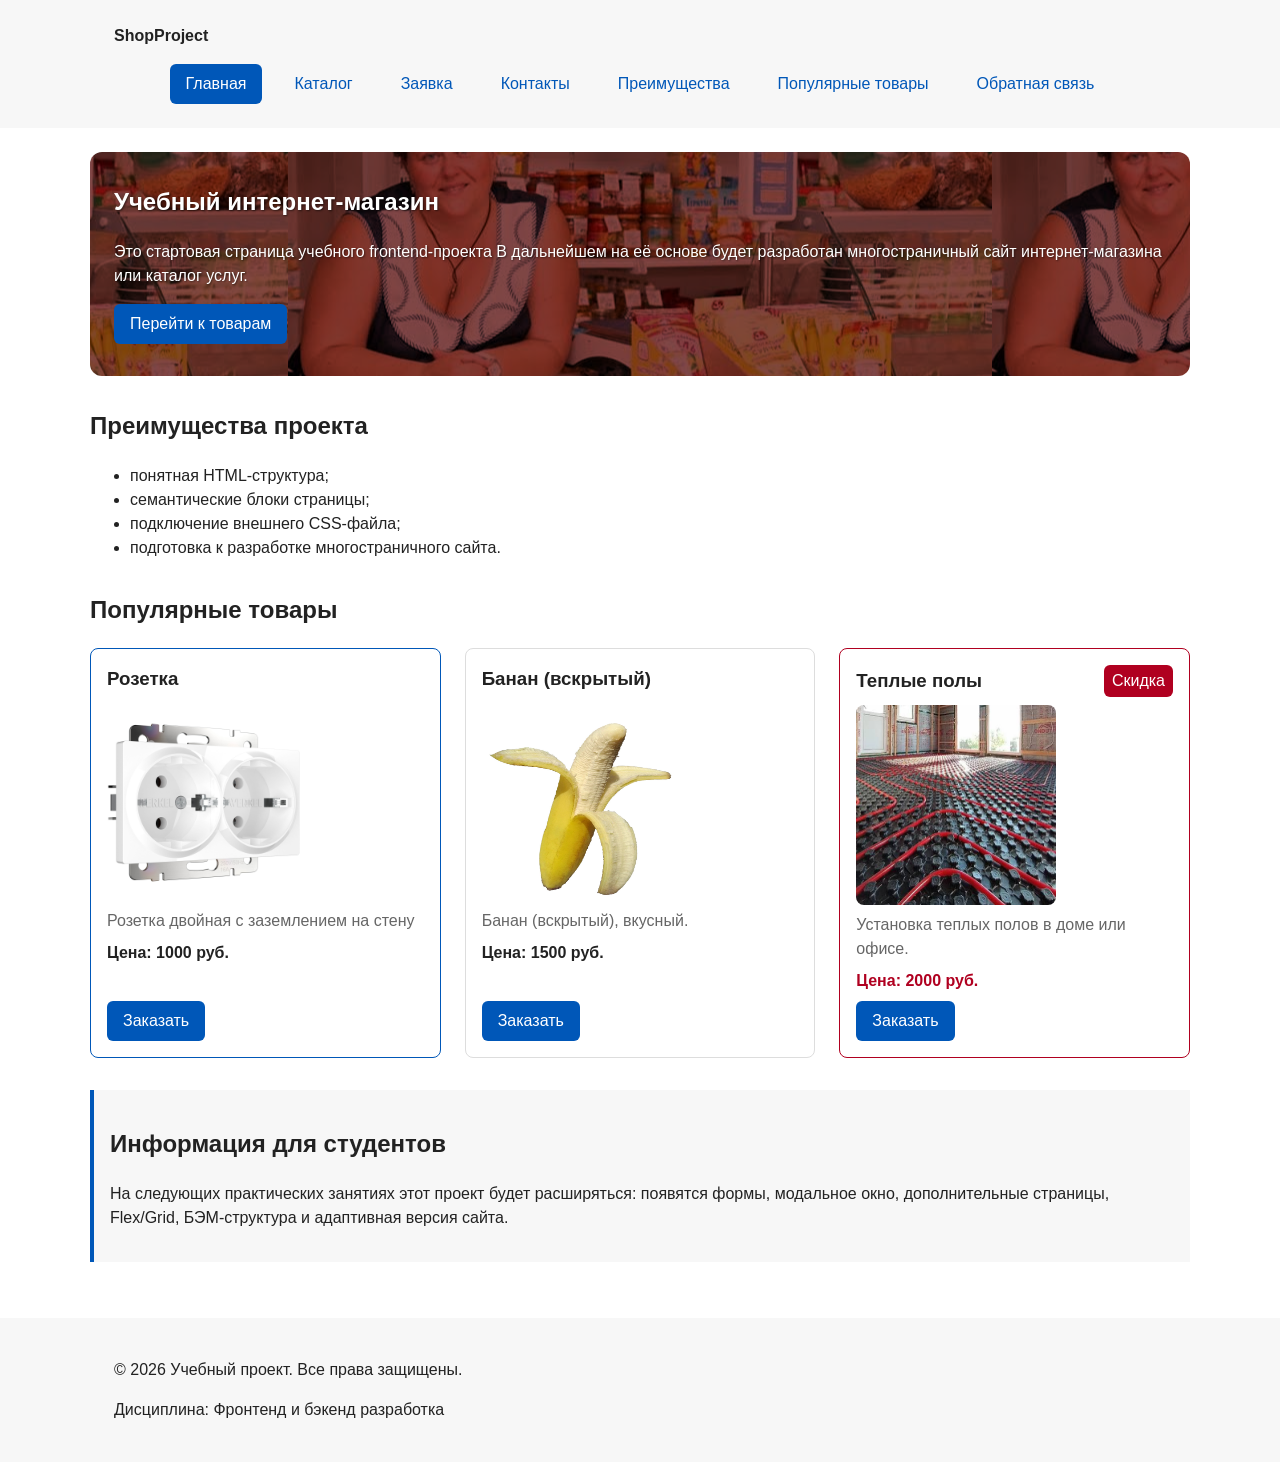
==== commit a15cc8a6: "feat: final version" ====
--- a/index.html
+++ b/index.html
@@ -46,8 +46,8 @@
     </header>
     <main>
       <section class="hero">
-        <h1>Учебный интернет-магазин</h1>
-        <p>
+        <h1 class="hero_h1">Учебный интернет-магазин</h1>
+        <p class="hero_text">
           Это стартовая страница учебного frontend-проекта
           В дальнейшем на её основе будет разработан многостраничный сайт
           интернет-магазина или каталог услуг.
@@ -70,8 +70,9 @@
 
   <div class="products-grid">
     <article class="product-card product-card--featured">
-      <h3 class="product-card__title">Товар 1</h3>
-      <p class="product-card__description">Краткое описание учебного товара.</p>
+      <h3 class="product-card__title">Розетка</h3>
+      <img src="images/rozetka-dvoynaya-s-zazemleniem-belaya-w1172001-a051129_0002 (1).jpg" alt="Розетка" class="product-card__image">
+      <p class="product-card__description">Розетка двойная с заземлением на стену</p>
       <p class="product-card__price">Цена: 1000 руб.</p>
       <button class="button button--primary product-card__button" type="button" data-product="Товар 1">
         Заказать
@@ -79,8 +80,9 @@
     </article>
 
     <article class="product-card">
-      <h3 class="product-card__title">Товар 2</h3>
-      <p class="product-card__description">Краткое описание учебного товара.</p>
+      <h3 class="product-card__title">Банан (вскрытый)</h3>
+      <img src="images\Banana_on_whitebackground.jpg" alt="Банан (вскрытый)" class="product-card__image">
+      <p class="product-card__description">Банан (вскрытый), вкусный.</p>
       <p class="product-card__price">Цена: 1500 руб.</p>
       <button class="button button--primary product-card__button" type="button" data-product="Товар 2">
         Заказать
@@ -88,9 +90,12 @@
     </article>
 
     <article class="product-card product-card--discount">
+      <div class="product-card__header">
+        <h3 class="product-card__title">Теплые полы</h3>
       <span class="product-card__badge">Скидка</span>
-      <h3 class="product-card__title">Товар 3</h3>
-      <p class="product-card__description">Краткое описание учебного товара.</p>
+      </div>
+        <img src="images\images.jpg" alt="Теплые полы" class="product-card__image">
+      <p class="product-card__description">Установка теплых полов в доме или офисе.</p>
       <p class="product-card__price">Цена: 2000 руб.</p>
       <button class="button button--primary product-card__button" type="button" data-product="Товар 3">
         Заказать
@@ -107,12 +112,7 @@
         </p>
       </aside>
     </main>
-    <footer class="site-footer" id="contacts">
-      <div class="site-footer__inner">
-        <p>&copy; 2026 Учебный проект. Все права защищены.</p>
-        <p>Дисциплина: Фронтенд и бэкенд разработка</p>
-      </div>
-    </footer>
+    
     
     <dialog class="order-dialog" id="order-dialog" aria-labelledby="order-dialog-title">
   <h2 class="order-dialog__title" id="order-dialog-title">Оформление заявки</h2>
@@ -217,6 +217,12 @@
 </p>
 
     
+<footer class="site-footer" id="contacts">
+      <div class="site-footer__inner">
+        <p>&copy; 2026 Учебный проект. Все права защищены.</p>
+        <p>Дисциплина: Фронтенд и бэкенд разработка</p>
+      </div>
+    </footer>
   </body>
 
 </html>
--- a/css/style.css
+++ b/css/style.css
@@ -43,6 +43,9 @@
 }
 
 body {
+  min-height: 100vh;
+  display: flex;
+  flex-direction: column;
   margin: 0;
   font-family: Arial, sans-serif;
   line-height: 1.5;
@@ -51,6 +54,7 @@
 }
 
 main {
+  flex-grow: 1;
   padding: var(--space-lg);
 }
 
@@ -176,13 +180,25 @@
    4. Компоненты страницы
    =============================== */
 .hero {
+  background-image: url("../images/images (1).jpg");
+  background-color: #804747; 
+  background-blend-mode: multiply;
+  background-position: center center;
   max-width: var(--container-width);
   margin: 0 auto var(--space-xl);
   padding: var(--space-xl) var(--space-lg);
-  background-color: var(--color-surface-accent);
   border-radius: var(--radius-lg);
 }
 
+.hero_h1 {
+  margin-top: 0;
+  color: var(--color-white);
+  text-shadow: 1px 1px 2px rgba(0, 0, 0, 0.5);
+}
+.hero_text {
+  color: var(--color-white);
+  text-shadow: 1px 1px 2px rgba(0, 0, 0, 0.5);
+}
 .section {
   max-width: var(--container-width);
   margin: 0 auto var(--space-xl);
@@ -198,7 +214,7 @@
   gap: var(--space-lg);
 }
 .product-card {
-  position: relative;
+  /* position: relative; */
   display: flex;
   flex-direction: column;
   gap: var(--space-sm);
@@ -207,6 +223,21 @@
   border-radius: var(--radius-md);
   background-color: var(--color-bg);
 }
+
+.product-card__header {
+  display: flex;
+  flex-direction: row;
+  justify-content: space-between;
+  align-items: center;
+  gap: 16px;
+}
+
+.product-card__image{
+  width: 200px;
+  height: 200px;
+  border-radius: var(--radius-md);
+}
+
 .product-card--featured {
   border-color: var(--color-primary);
 }
@@ -244,9 +275,7 @@
 }
 
 .product-card__badge {
-  position: absolute;
-  top: var(--space-sm);
-  right: var(--space-sm);
+  
   padding: 4px 8px;
   color: var(--color-white);
   background-color: var(--color-danger);
@@ -459,6 +488,7 @@
 }
 
 .success-message {
+  width:100%;
   max-width: var(--container-width);
   margin: var(--space-lg) auto;
   padding: var(--space-md);
